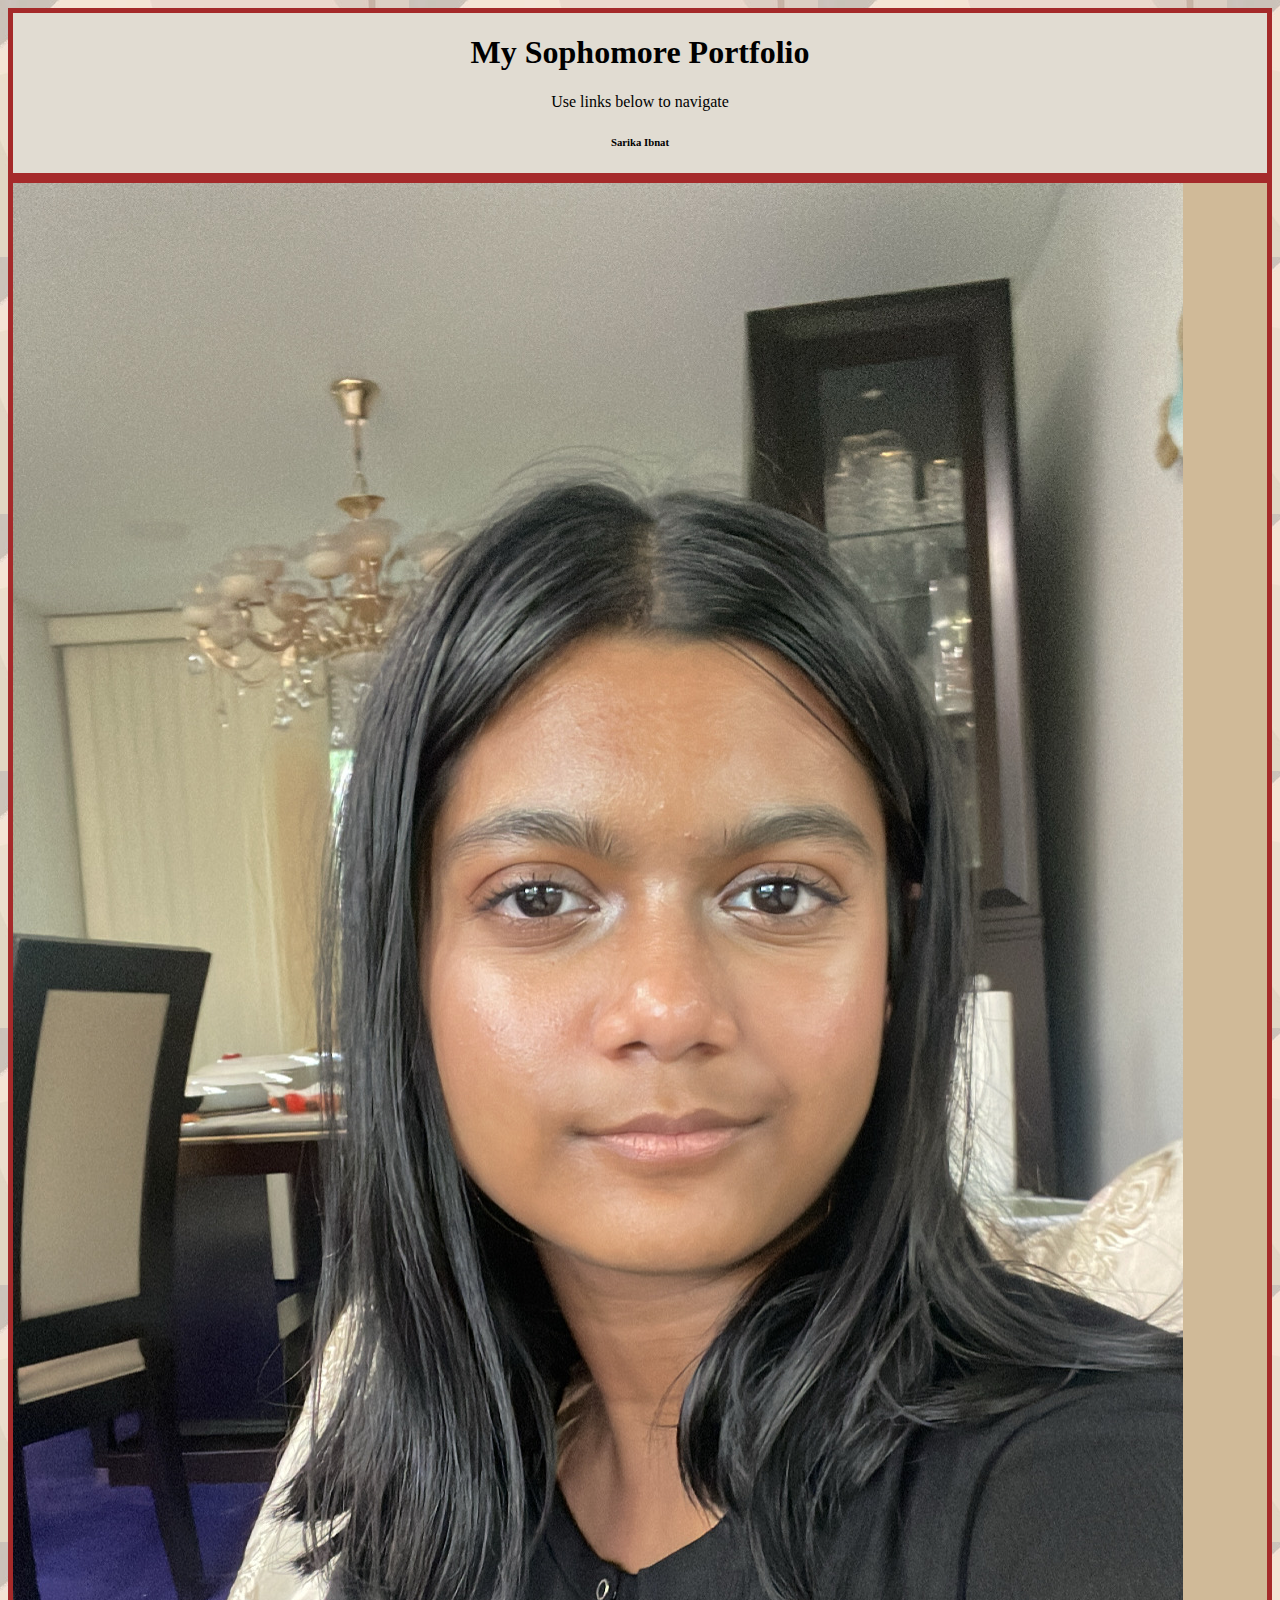
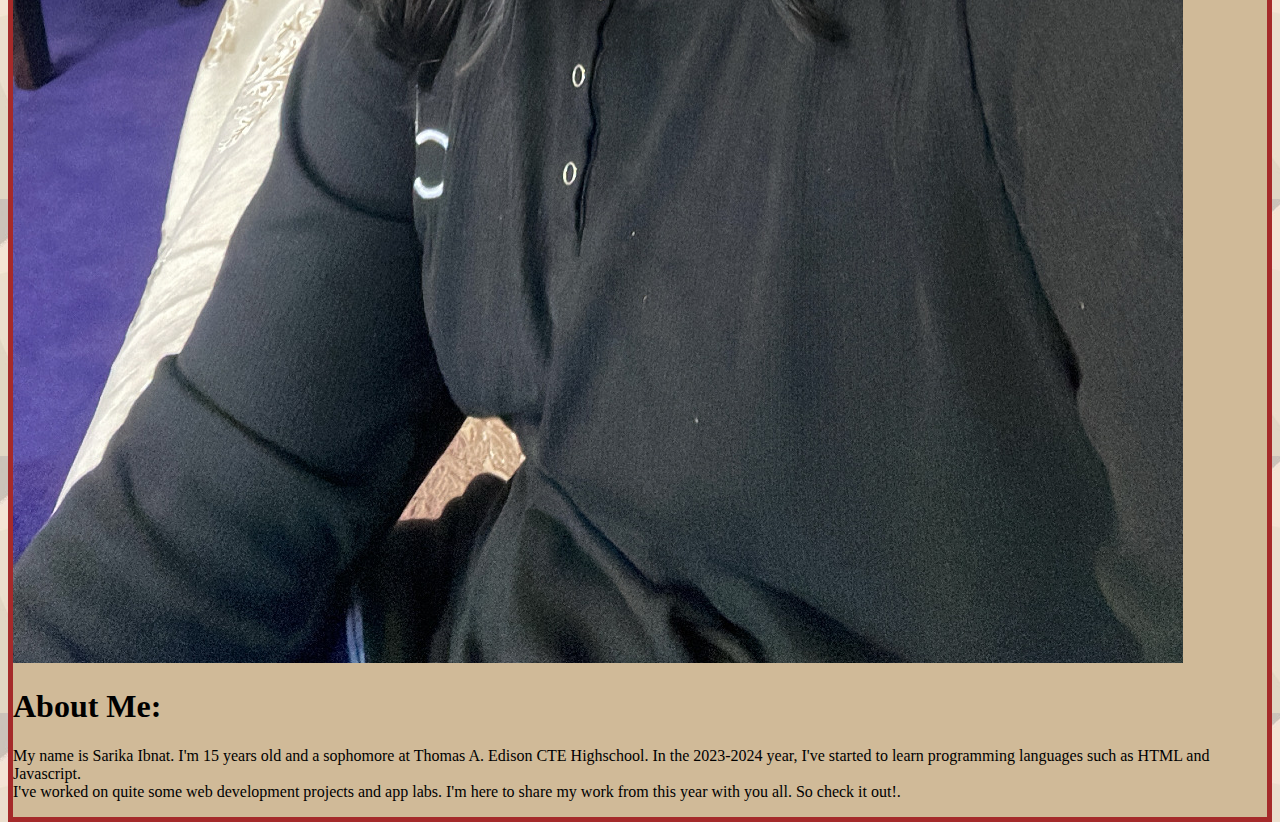
==== index.html @ ff0d1a7b "Update index.html" ====
<!DOCTYPE html>
<html>

<head>
  <link href="style.css" rel="stylesheet" type="text/css"/>
  <title>Sophomore_Portfolio</title>
 
</head>

<body>
   <div class="banner">
      <h1> My Sophomore Portfolio</h1>
    <p>Use links below to navigate</p>
      <h6>Sarika Ibnat</h6>
 </div>

  <div class="me">
    <img src="me.JPG" alt="Me">
    <br>
<h1>About Me:</h1>
   <p> My name is Sarika Ibnat. I'm 15 years old and a sophomore at Thomas A. Edison CTE Highschool. In the 2023-2024 year, I've started to learn programming languages such as HTML and Javascript. 
     <br>
     I've worked on quite some web development projects and app labs. I'm here to share my work from this year with you all. So check it out!.</p> 
  </div>
</body>

</html>
---- style.css ----
body{
  background-image: url('aesthetic.png');\
 background-size: cover;
}
.banner{
  background-color: #e1dcd2;
  text-align: center;
  border: 5px solid brown;
}
.me{
  background-color: #d0ba98;
  border: 5px solid brown;
 float: left;
}
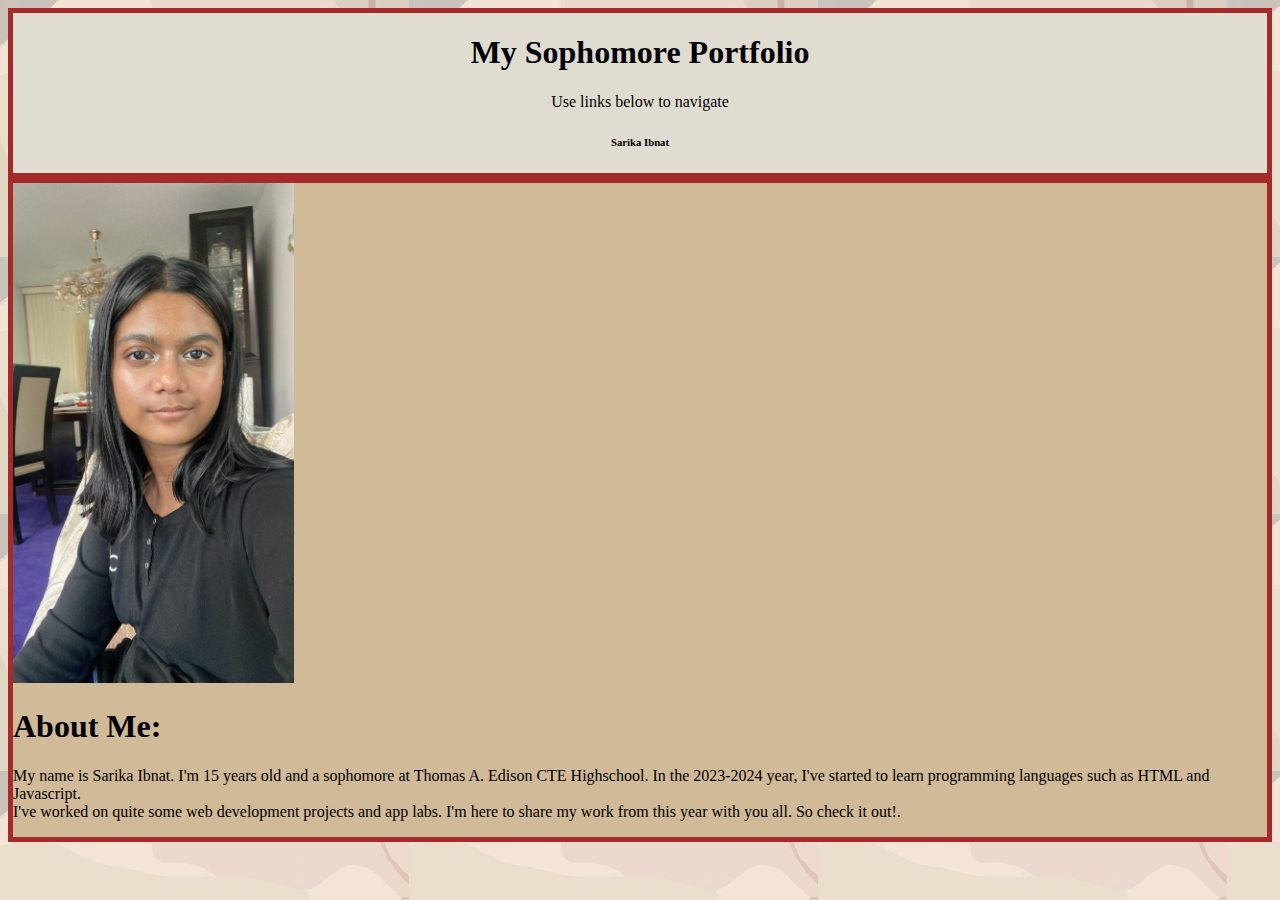
==== commit 7c16c43c: "Update index.html" ====
--- a/index.html
+++ b/index.html
@@ -15,7 +15,7 @@
  </div>
 
   <div class="me">
-    <img src="me.JPG" alt="Me">
+    <img src="me.JPG" alt="Me" height="500" weight="500">
     <br>
 <h1>About Me:</h1>
    <p> My name is Sarika Ibnat. I'm 15 years old and a sophomore at Thomas A. Edison CTE Highschool. In the 2023-2024 year, I've started to learn programming languages such as HTML and Javascript. 
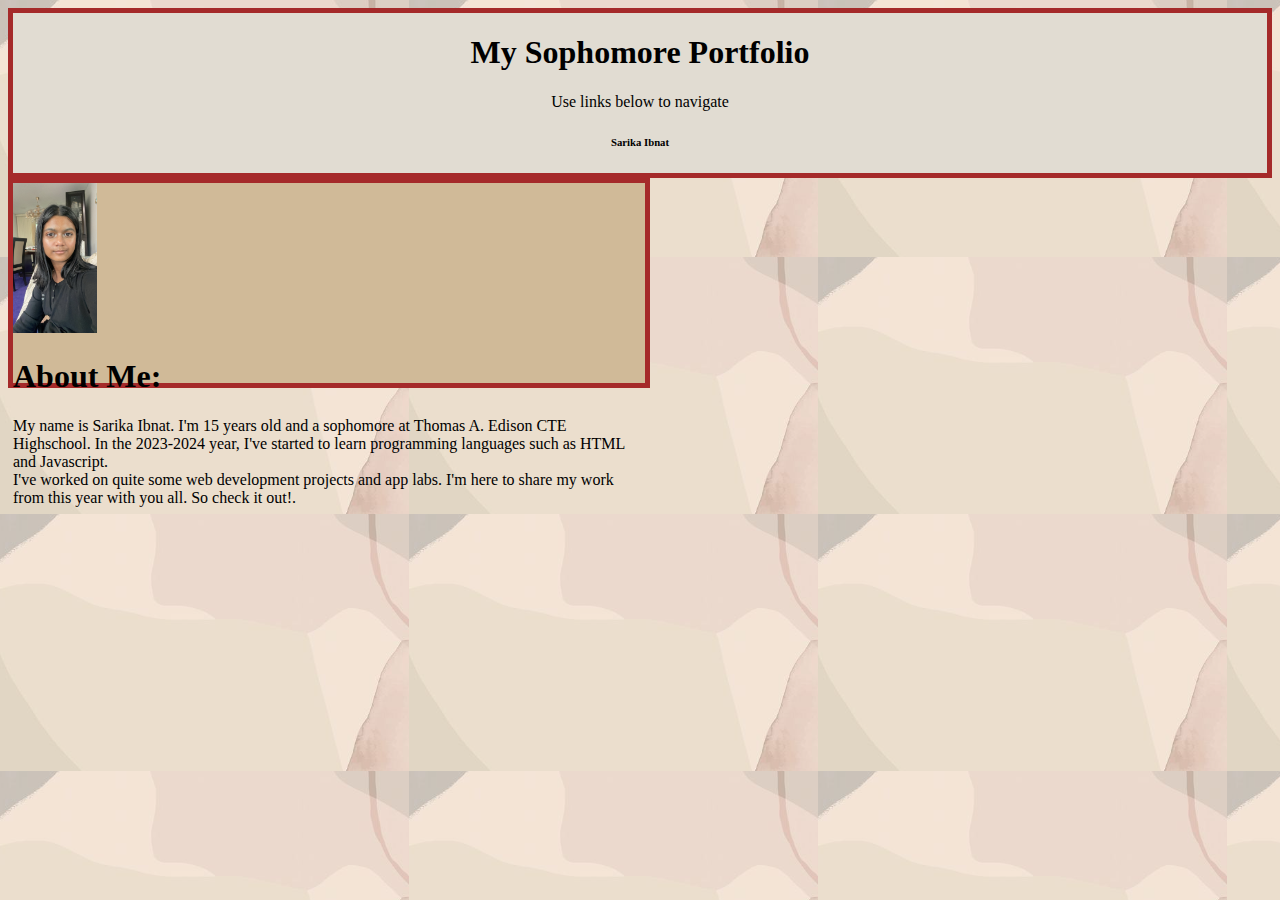
==== commit bfd45339: "Update index.html" ====
--- a/index.html
+++ b/index.html
@@ -15,7 +15,7 @@
  </div>
 
   <div class="me">
-    <img src="me.JPG" alt="Me" height="500" weight="500">
+    <img src="me.JPG" alt="Me" height="150" weight="50%">
     <br>
 <h1>About Me:</h1>
    <p> My name is Sarika Ibnat. I'm 15 years old and a sophomore at Thomas A. Edison CTE Highschool. In the 2023-2024 year, I've started to learn programming languages such as HTML and Javascript. 
--- a/style.css
+++ b/style.css
@@ -11,4 +11,8 @@
   background-color: #d0ba98;
   border: 5px solid brown;
  float: left;
+  width: 50%;
+  height: 200px;
+  display: block;
+
 }
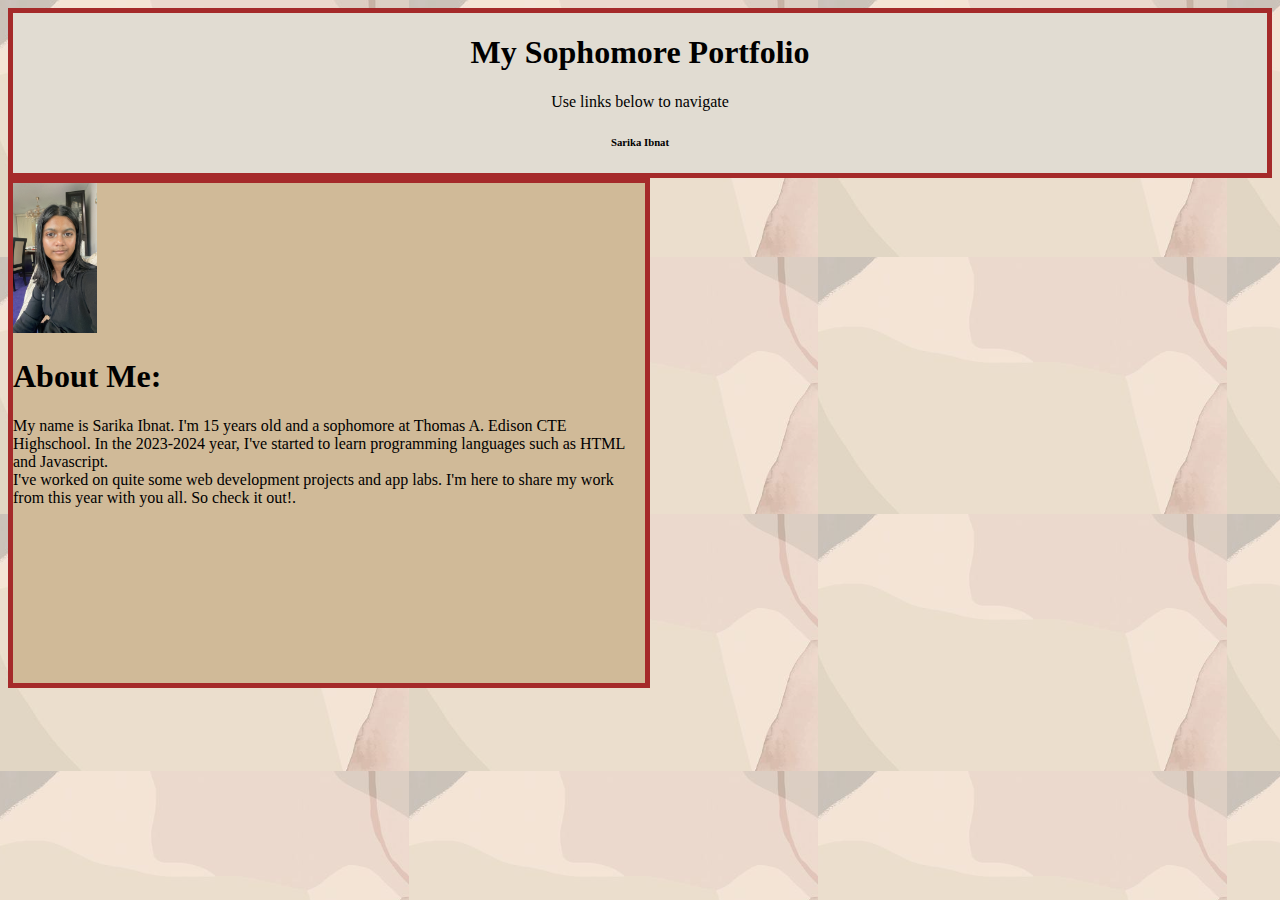
==== commit 2183cd1c: "Update index.html" ====
--- a/index.html
+++ b/index.html
@@ -4,7 +4,7 @@
 <head>
   <link href="style.css" rel="stylesheet" type="text/css"/>
   <title>Sophomore_Portfolio</title>
- 
+ <link href="avatar.png" rel="icon" type="image/png">
 </head>
 
 <body>
--- a/style.css
+++ b/style.css
@@ -1,6 +1,6 @@
 body{
   background-image: url('aesthetic.png');\
- background-size: cover;
+ background-repeat: no-repeat;
 }
 .banner{
   background-color: #e1dcd2;
@@ -12,7 +12,7 @@
   border: 5px solid brown;
  float: left;
   width: 50%;
-  height: 200px;
+  height: 500px;
   display: block;
 
 }
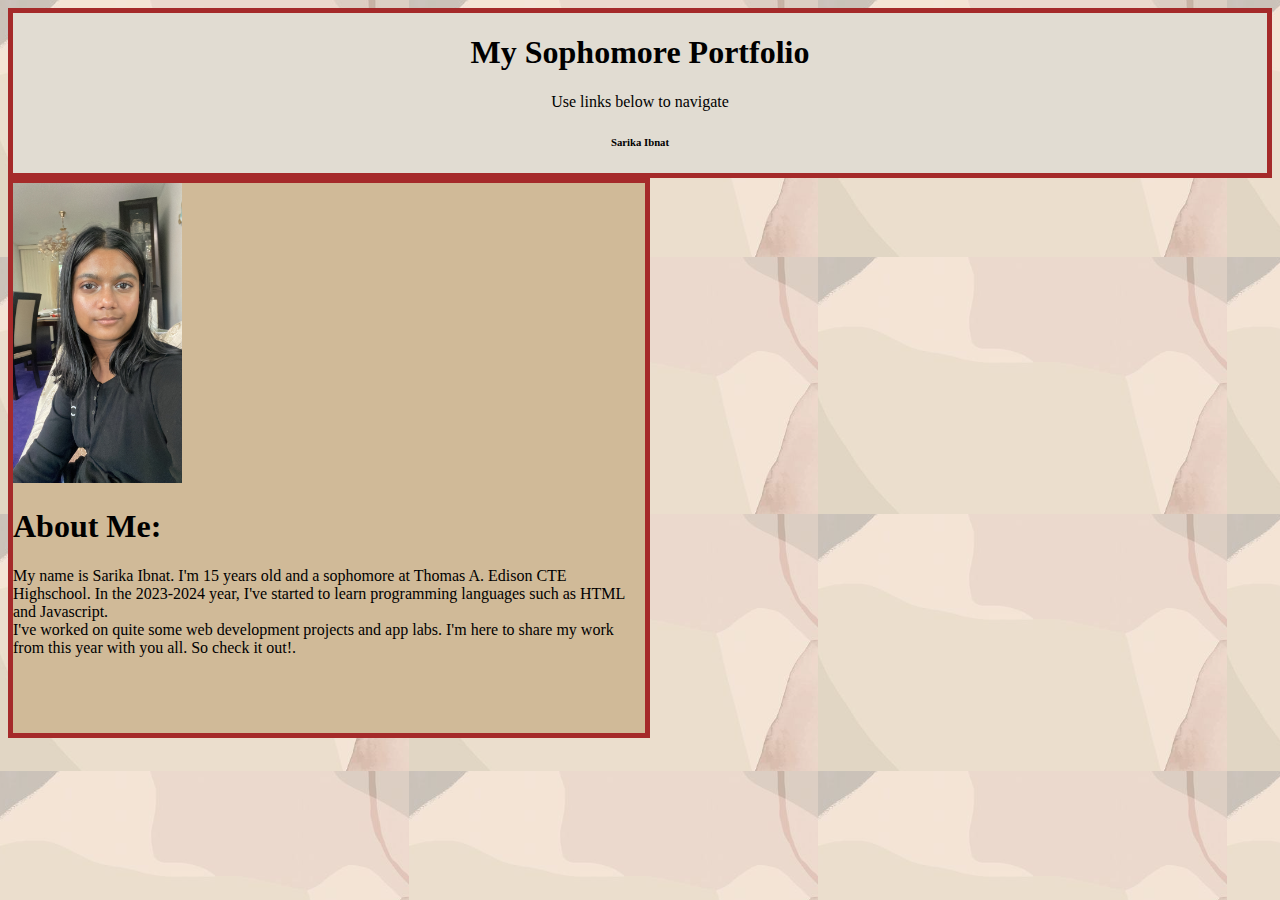
==== commit 7a937763: "Update index.html" ====
--- a/index.html
+++ b/index.html
@@ -15,7 +15,7 @@
  </div>
 
   <div class="me">
-    <img src="me.JPG" alt="Me" height="150" weight="50%">
+    <img src="me.JPG" alt="Me" height="300" weight="50%">
     <br>
 <h1>About Me:</h1>
    <p> My name is Sarika Ibnat. I'm 15 years old and a sophomore at Thomas A. Edison CTE Highschool. In the 2023-2024 year, I've started to learn programming languages such as HTML and Javascript. 
--- a/style.css
+++ b/style.css
@@ -12,7 +12,7 @@
   border: 5px solid brown;
  float: left;
   width: 50%;
-  height: 500px;
+  height: 550px;
   display: block;
 
 }
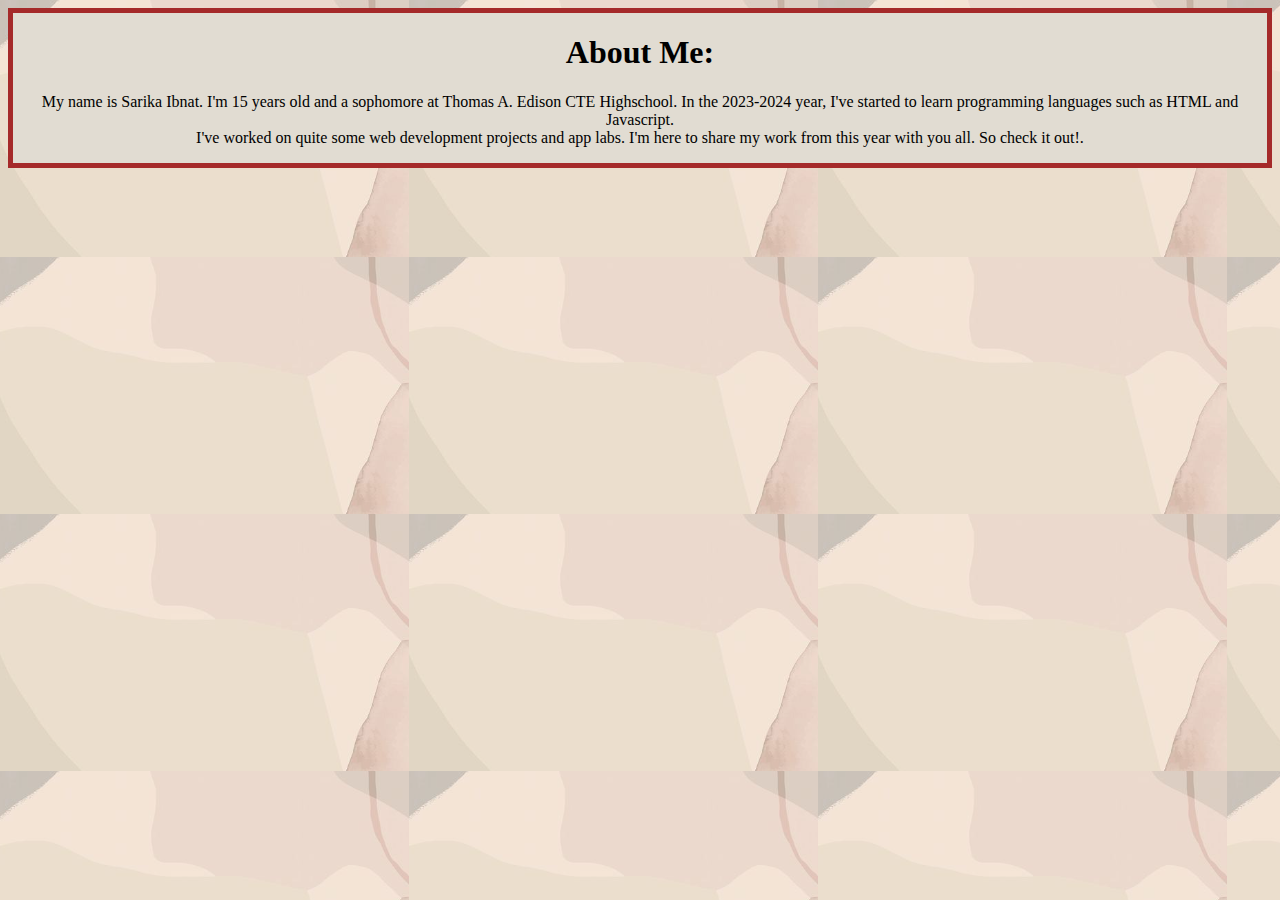
==== commit 676bb9f2: "Update index.html" ====
--- a/index.html
+++ b/index.html
@@ -2,6 +2,9 @@
 <html>
 
 <head>
+  <meta charset="UTF-8">
+  <meta http-equiv="X-UA-Compatible" content="IE=edge">
+  <meta name="viewport" content="width=device-width, initial-scale=1.0">
   <link href="style.css" rel="stylesheet" type="text/css"/>
   <title>Sophomore_Portfolio</title>
  <link href="avatar.png" rel="icon" type="image/png">
@@ -9,14 +12,7 @@
 
 <body>
    <div class="banner">
-      <h1> My Sophomore Portfolio</h1>
-    <p>Use links below to navigate</p>
-      <h6>Sarika Ibnat</h6>
- </div>
-
-  <div class="me">
-    <img src="me.JPG" alt="Me" height="300" weight="50%">
-    <br>
+     
 <h1>About Me:</h1>
    <p> My name is Sarika Ibnat. I'm 15 years old and a sophomore at Thomas A. Edison CTE Highschool. In the 2023-2024 year, I've started to learn programming languages such as HTML and Javascript. 
      <br>
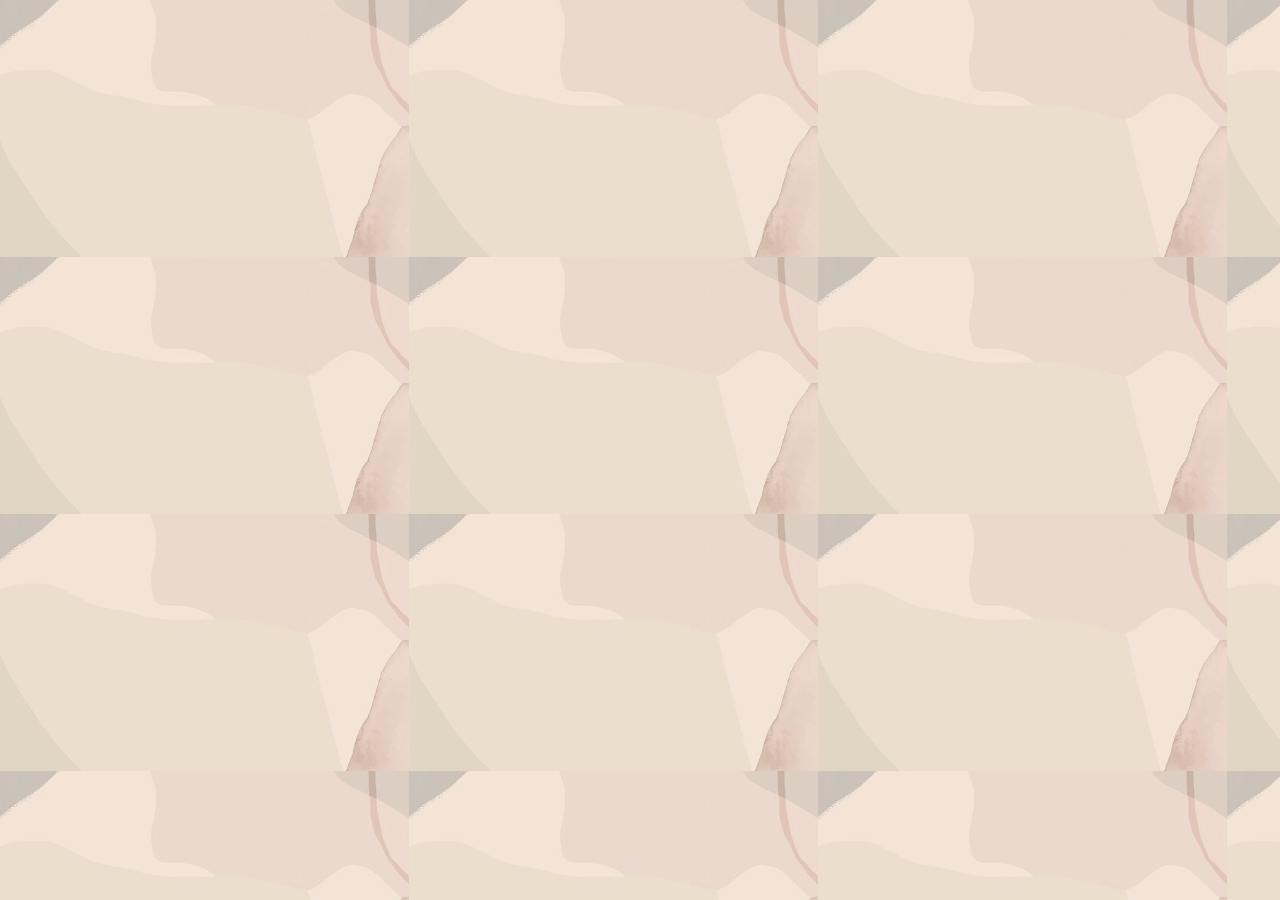
==== commit 239f69ad: "Update index.html" ====
--- a/index.html
+++ b/index.html
@@ -11,12 +11,8 @@
 </head>
 
 <body>
-   <div class="banner">
-     
-<h1>About Me:</h1>
-   <p> My name is Sarika Ibnat. I'm 15 years old and a sophomore at Thomas A. Edison CTE Highschool. In the 2023-2024 year, I've started to learn programming languages such as HTML and Javascript. 
-     <br>
-     I've worked on quite some web development projects and app labs. I'm here to share my work from this year with you all. So check it out!.</p> 
+  <div id="header">
+    
   </div>
 </body>
 
--- a/style.css
+++ b/style.css
@@ -1,18 +1,10 @@
+*{
+  margin: 0;
+  padding: 0;
+  font-family: 'Poppins', sans-serif;
+  box-sizing: border-box;
+}
 body{
-  background-image: url('aesthetic.png');\
- background-repeat: no-repeat;
+  background-image: url("aesthetic.png");
+  color: #800000;
 }
-.banner{
-  background-color: #e1dcd2;
-  text-align: center;
-  border: 5px solid brown;
-}
-.me{
-  background-color: #d0ba98;
-  border: 5px solid brown;
- float: left;
-  width: 50%;
-  height: 550px;
-  display: block;
-
-}
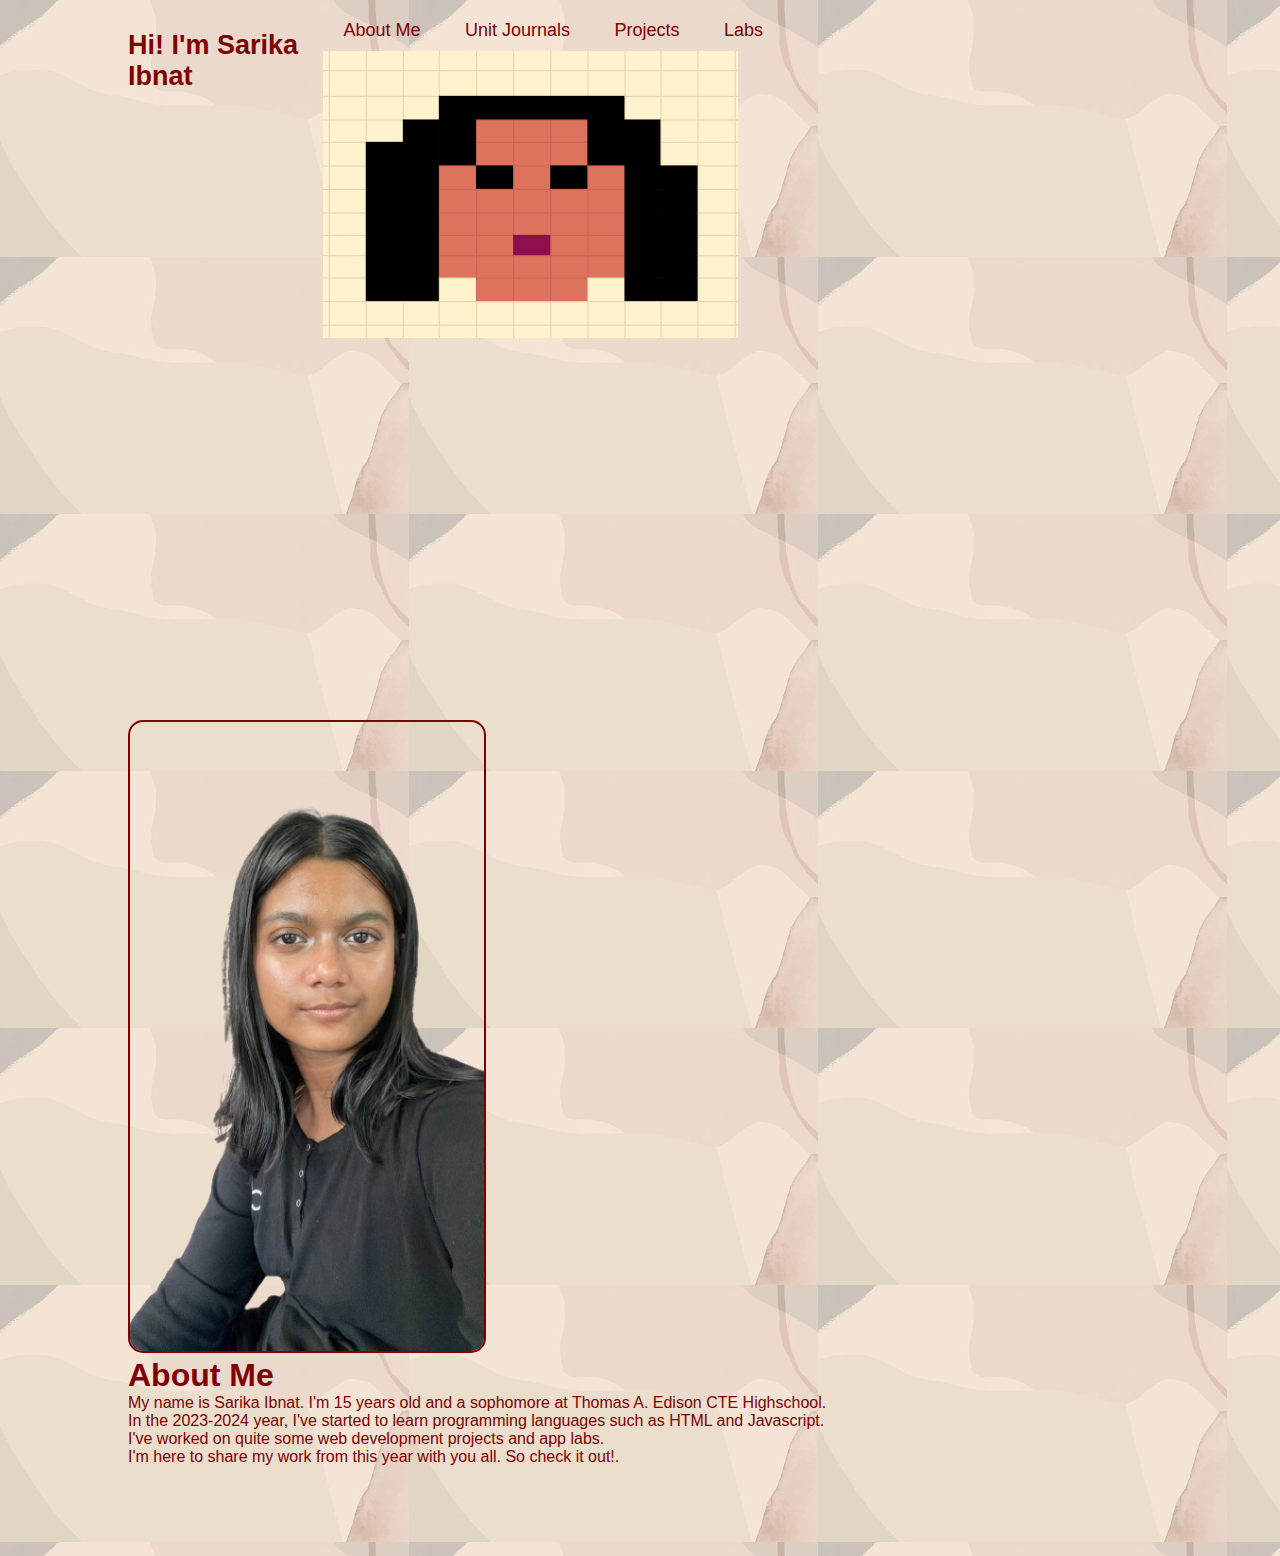
==== commit ea423201: "added more files" ====
--- a/index.html
+++ b/index.html
@@ -6,13 +6,51 @@
   <meta http-equiv="X-UA-Compatible" content="IE=edge">
   <meta name="viewport" content="width=device-width, initial-scale=1.0">
   <link href="style.css" rel="stylesheet" type="text/css"/>
+  <link href="avatar.png" rel="icon" type="image/png">
   <title>Sophomore_Portfolio</title>
- <link href="avatar.png" rel="icon" type="image/png">
+
 </head>
 
 <body>
   <div id="header">
     
+    <div class="container">
+      <nav>
+        
+        <ul>
+          <li><a href="#about">About Me</a></li>
+          <li><a href="journals.html">Unit Journals</a></li>
+          <li><a href="projects.html">Projects</a></li>
+          <li><a href="labs.html">Labs</a></li>
+         
+        </ul>
+       
+        <img src="hi.png" height="70%" width="50%" >
+      </nav>
+      
+      
+      
+      <div class="header-text">
+        
+        <h1>Hi! I'm Sarika Ibnat</h1>
+    </div>
+    </div>
+  </div>
+
+  <div id="about">
+    <div class="container">
+      <div class="row">
+        <div class="about-col-1">
+          <img src="me-removebg-preview-removebg-preview.png">
+
+          </div>
+        <div class="about-col-2">
+        <h1>About Me</h1>
+          <p>My name is Sarika Ibnat. I'm 15 years old and a sophomore at Thomas A. Edison CTE Highschool.
+            <br>In the 2023-2024 year, I've started to learn programming languages such as HTML and Javascript. <br> I've worked on quite some web development projects and app labs. <br>I'm here to share my work from this year with you all. So check it out!.</p>
+        </div>
+      </div>
+    </div>
   </div>
 </body>
 
--- a/style.css
+++ b/style.css
@@ -5,6 +5,70 @@
   box-sizing: border-box;
 }
 body{
-  background-image: url("aesthetic.png");
+  background-image: url(aesthetic.png);
+  color: maroon;
+}
+#header{
+  width: 100%;
+  height: 70vh;
+  
+}
+.container{
+  padding: 10px 10%;
+ 
+}
+nav{
+  display: flex;
+  
+  justify-content: space-between;
+  flex-wrap: wrap;
+  float: right;
+}
+nav ul li{
+  display: inline-block;
+  list-style: none;
+  margin: 10px 20px;
+  
+}
+nav ul li a{
   color: #800000;
+  text-decoration: none;
+  font-size: 18px;
+  position: relative;
 }
+nav ul li a::after{
+  content: '';
+  width: 0;
+  height: 3px;
+  background: #fff;
+  position: absolute;
+  left: 0;
+  bottom: -6px;
+  transition: 0.5s;
+}
+nav ul li a:hover::after{
+  width: 100%;
+}
+
+.header-text h1{
+  font-size: 27px;
+  margin-top: 20px;
+  text-align: left;
+}
+#about{
+  padding: 80px 0;
+  color: maroon;
+}
+.row{
+  display: flex;
+  justify-content: space-between;
+  flex-wrap: wrap;
+}
+.about-col-1{
+  flex-basis: 35%;
+}
+.about-col-1 img{
+  width: 100%;
+  border-radius: 15px;
+  border: 2px solid maroon;
+} 
